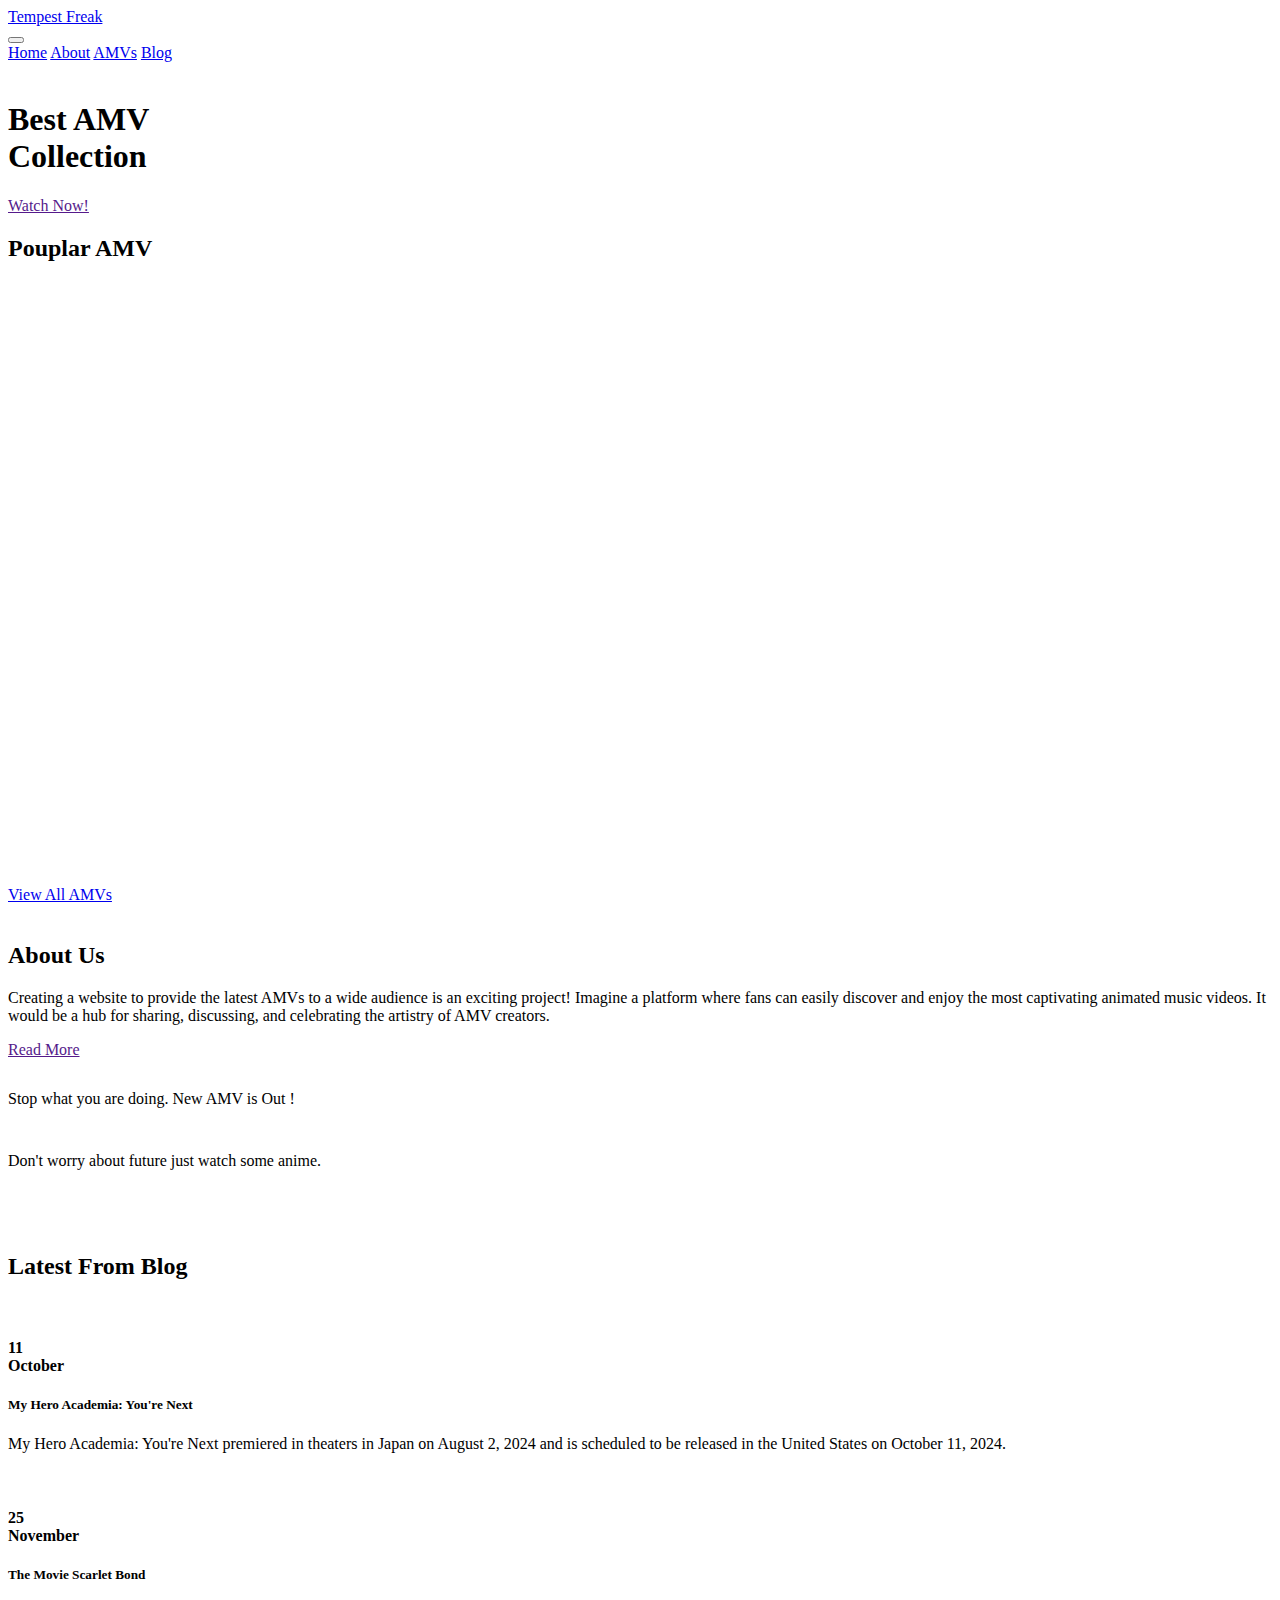
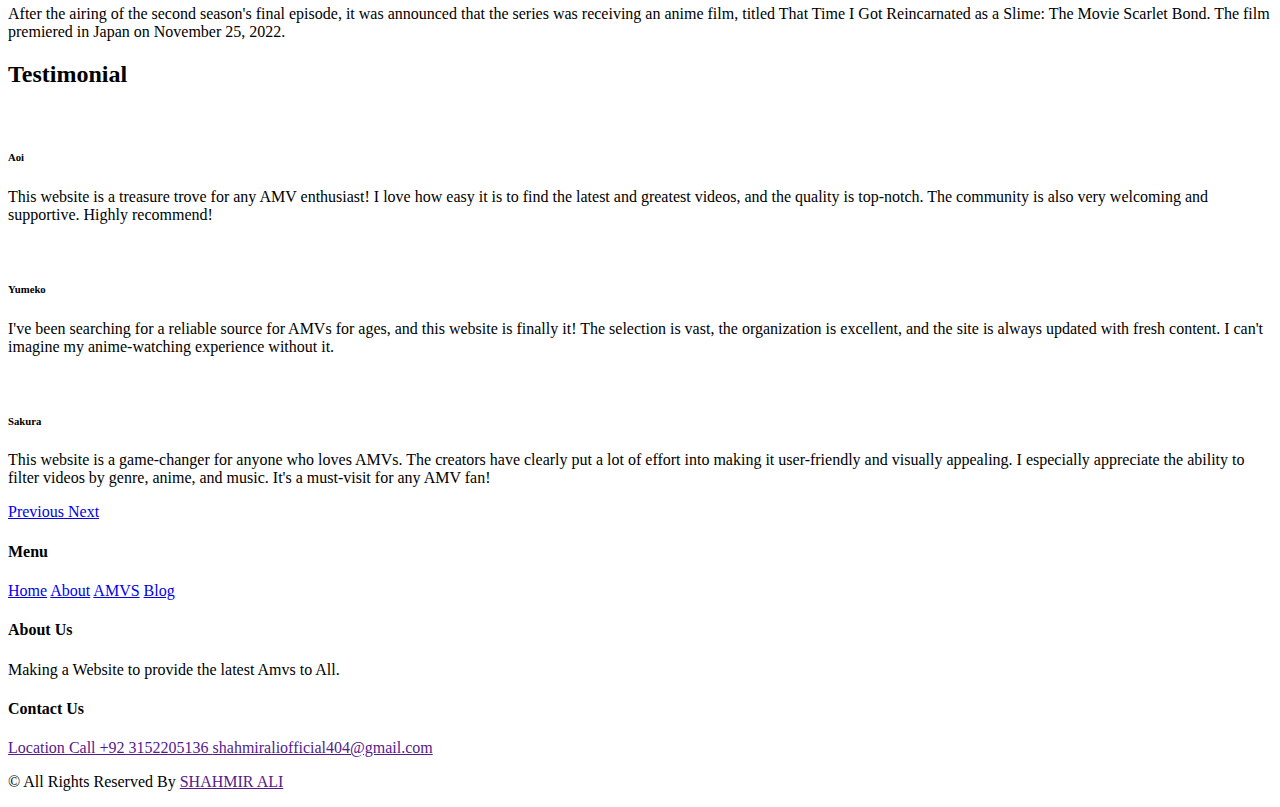
==== index.html @ 5bf59260 "Add files via upload" ====
<!DOCTYPE html>
<html>

<head>
  <!-- Basic -->
  <meta charset="utf-8" />
  <meta http-equiv="X-UA-Compatible" content="IE=edge" />
  <!-- Mobile Metas -->
  <meta name="viewport" content="width=device-width, initial-scale=1, shrink-to-fit=no" />
  <!-- Site Metas -->
  <link rel="icon" href="images/favicon.png" type="image/gif" />
  <meta name="keywords" content="" />
  <meta name="description" content="" />
  <meta name="author" content="" />

  <title>Tempest Freak</title>

  <!-- bootstrap core css -->
  <link rel="stylesheet" type="text/css" href="css/bootstrap.css" />
  <!-- font awesome style -->
  <link href="css/font-awesome.min.css" rel="stylesheet" />
  <!-- Custom styles for this template -->
  <link href="css/style.css" rel="stylesheet" />
  <!-- responsive style -->
  <link href="css/responsive.css" rel="stylesheet" />

</head>

<body>

  <!-- header section strats -->
  <header class="header_section">
    <div class="container-fluid">
      <nav class="navbar navbar-expand-lg custom_nav-container">
        <a class="navbar-brand" href="index.html">
          <span>
            Tempest Freak
          </span>
        </a>
        <div class="" id="">

          <div class="custom_menu-btn">
            <button onclick="openNav()">
              <span class="s-1"> </span>
              <span class="s-2"> </span>
              <span class="s-3"> </span>
            </button>
            <div id="myNav" class="overlay">
              <div class="overlay-content">
                <a href="index.html">Home</a>
                <a href="about.html">About</a>
                <a href="amv.html">AMVs</a>
                <a href="blog.html">Blog</a>
              </div>
            </div>
          </div>

        </div>
      </nav>
    </div>
  </header>
  <!-- end header section -->

  <!-- slider section -->
  <section class="slider_section position-relative">
    <div class="slider_bg_box">
      <img src="images/slider-bg.jpg" alt="">
    </div>
    <div class="slider_bg"></div>
    <div class="container">
      <div class="col-md-9 col-lg-8">
        <div class="detail-box">
          <h1>
            Best AMV
            <br> Collection
          </h1>
          
          <div>
            <a href="" class="slider-link">
              Watch Now!
            </a>
          </div>
        </div>
      </div>
    </div>
  </section>
  <!-- end slider section -->

  <!-- shop section -->

  <section class="shop_section layout_padding">
    <div class="container">
      <div class="heading_container heading_center">
        <h2>
          Pouplar AMV
        </h2>
      </div>
      <div class="row">
        
                <iframe width="1200" height="600" src="https://www.youtube.com/embed/75Gtwqxk8sI?si=AMEa1TkJZnB0Mkhc" title="YouTube video player" frameborder="0" allow="accelerometer; autoplay; clipboard-write; encrypted-media; gyroscope; picture-in-picture; web-share" referrerpolicy="strict-origin-when-cross-origin" allowfullscreen></iframe>
      </div>
           
      <div class="btn-box">
        <a href="blog.html">
          View All AMVs
        </a>
      </div>
    </div>
  </section>

  <!-- end shop section -->

  <!-- about section -->

  <section class="about_section  ">
    <div class="container">
      <div class="row">
        <div class="col-md-6">
          <div class="img-box">
            <img src="images/about-img.jpeg" alt="">
          </div>
        </div>
        <div class="col-md-6">
          <div class="detail-box">
            <div class="heading_container">
              <h2>
                About Us
              </h2>
            </div>
            <p>
              Creating a website to provide the latest AMVs to a wide audience is an exciting project! Imagine a platform where fans can easily discover and enjoy the most captivating animated music videos. It would be a hub for sharing, discussing, and celebrating the artistry of AMV creators.
            </p>
            <a href="">
              Read More
            </a>
          </div>
        </div>
      </div>
    </div>
  </section>

  <!-- end about section -->

  <!-- offer section -->

  <section class="offer_section layout_padding">
    <div class="container-fluid">
      <div class="row">
        <div class="col-md-7 px-0">
          <div class="box offer-box1">
            <img src="images/o1-1.gif" alt="">
            <div class="detail-box">
              <h2 style=" font: 1em Impact ;">
                Stop what you are doing. New AMV is Out !
              </h2>
             </div>
          </div>
        </div>
        <div class="col-md-5 px-0">
          <div class="box offer-box2">
            <img src="images/o2-2.gif" alt="">
            <div class="detail-box">
              <h2 style="color: #000; font:1em Impact ;">
                Don't worry about future just watch some anime.
              </h2>
             
            </div>
          </div>
          <div class="box offer-box3">
            <img src="images/o3-3.gif" alt="">
            <div class="detail-box">
              <h2 style="color: #ffffff; font: 1em Impact ;">
                You deserved it.
              </h2>
            </div>
          </div>
        </div>
      </div>
    </div>
  </section>

  <!-- end offer section -->

  <!-- blog section -->

  <section class="blog_section ">
    <div class="container">
      <div class="heading_container">
        <h2>
          Latest From Blog
        </h2>
      </div>
      <div class="row">
        <div class="col-md-6">
          <div class="box">
            <div class="img-box">
              <img src="images/b1-1.jpg" alt="">
              <h4 class="blog_date">
                11 <br>
                October
              </h4>
            </div>
            <div class="detail-box">
              <h5>
                My Hero Academia: You're Next
              </h5>
              <p>
                My Hero Academia: You're Next premiered in theaters in Japan on August 2, 2024 and is scheduled to be released in the United States on October 11, 2024.
              </p>
              
            </div>
          </div>
        </div>
        <div class="col-md-6">
          <div class="box">
            <div class="img-box">
              <img src="images/b2-2.jpg" alt="">
              <h4 class="blog_date">
                25 <br>
                November
              </h4>
            </div>
            <div class="detail-box">
              <h5>
                The Movie Scarlet Bond
              </h5>
              <p>
                After the airing of the second season's final episode, it was announced that the series was receiving an anime film, titled That Time I Got Reincarnated as a Slime: The Movie Scarlet Bond. The film premiered in Japan on November 25, 2022.
              </p>
            </div>
          </div>
        </div>
      </div>
    </div>
  </section>

  <!-- end blog section -->

  <!-- client section -->

  <section class="client_section layout_padding">
    <div class="container">
      <div class="heading_container">
        <h2>
          Testimonial
        </h2>
      </div>
      <div id="carouselExample2Controls" class="carousel slide" data-ride="carousel">
        <div class="carousel-inner">
          <div class="carousel-item active">
            <div class="row">
              <div class="col-md-11 col-lg-10 mx-auto">
                <div class="box">
                  <div class="img-box">
                    <img src="images/c-1.jpg" alt="" />
                  </div>
                  <div class="detail-box">
                    <div class="name">
                      <h6>
                        Aoi
                      </h6>
                    </div>
                    <p>
                      This website is a treasure trove for any AMV enthusiast! I love how easy it is to find the latest and greatest videos, and the quality is top-notch. The community is also very welcoming and supportive. Highly recommend!
                    </p>
                    <i class="fa fa-quote-left" aria-hidden="true"></i>
                  </div>
                </div>
              </div>
            </div>
          </div>
          <div class="carousel-item">
            <div class="row">
              <div class="col-md-11 col-lg-10 mx-auto">
                <div class="box">
                  <div class="img-box">
                    <img src="images/c-2.jpg" alt="" />
                  </div>
                  <div class="detail-box">
                    <div class="name">
                      <h6>
                        Yumeko
                      </h6>
                    </div>
                    <p>
                      I've been searching for a reliable source for AMVs for ages, and this website is finally it! The selection is vast, the organization is excellent, and the site is always updated with fresh content. I can't imagine my anime-watching experience without it.
                    </p>
                    <i class="fa fa-quote-left" aria-hidden="true"></i>
                  </div>
                </div>
              </div>
            </div>
          </div>
          <div class="carousel-item">
            <div class="row">
              <div class="col-md-11 col-lg-10 mx-auto">
                <div class="box">
                  <div class="img-box">
                    <img src="images/c-3.jpg" alt="" />
                  </div>
                  <div class="detail-box">
                    <div class="name">
                      <h6>
                        Sakura
                      </h6>
                    </div>
                    <p>
                      This website is a game-changer for anyone who loves AMVs. The creators have clearly put a lot of effort into making it user-friendly and visually appealing. I especially appreciate the ability to filter videos by genre, anime, and music. It's a must-visit for any AMV fan!
                    </p>
                    <i class="fa fa-quote-left" aria-hidden="true"></i>
                  </div>
                </div>
              </div>
            </div>
          </div>
        </div>
        <div class="carousel_btn-container">
          <a class="carousel-control-prev" href="#carouselExample2Controls" role="button" data-slide="prev">
            <i class="fa fa-long-arrow-left" aria-hidden="true"></i>
            <span class="sr-only">Previous</span>
          </a>
          <a class="carousel-control-next" href="#carouselExample2Controls" role="button" data-slide="next">
            <i class="fa fa-long-arrow-right" aria-hidden="true"></i>
            <span class="sr-only">Next</span>
          </a>
        </div>
      </div>
    </div>
  </section>

  <!-- end client section -->

  <!-- info section -->
  <section class="info_section layout_padding2">
    <div class="container">
      
      <div class="row info_main_row">
        <div class="col-md-6 col-lg-3">
          <div class="info_links">
            <h4>
              Menu
            </h4>
            <div class="info_links_menu">
              <a href="index.html">Home</a>
              <a href="about.html">About</a>
              <a href="amv.html">AMVS</a>
              <a href="blog.html">Blog</a>
            </div>
          </div>
        </div>
        
        <div class="col-md-6 col-lg-3">
          <div class="info_detail">
            <h4>
              About Us
            </h4>
            <p class="mb-0">
              Making a Website to provide the latest Amvs to All.
            </p>
          </div>
        </div>
        <div class="col-md-6 col-lg-3">
          <h4>
            Contact Us
          </h4>
          <div class="info_contact">
            <a href="">
              <i class="fa fa-map-marker" aria-hidden="true"></i>
              <span>
                Location
              </span>
            </a>
            <a href="">
              <i class="fa fa-phone" aria-hidden="true"></i>
              <span>
                Call +92 3152205136
              </span>
            </a>
            <a href="">
              <i class="fa fa-envelope"></i>
              <span>
                shahmiraliofficial404@gmail.com
              </span>
            </a>
          </div>
        </div>
      </div>
    </div>
  </section>

  <!-- end info_section -->


  <!-- footer section -->
  <footer class="footer_section">
    <div class="container">
      <p>
        &copy; <span id="displayYear"></span> All Rights Reserved By
        <a href="">SHAHMIR ALI</a>
      </p>
    </div>
  </footer>
  <!-- footer section -->


  <!-- jQery -->
  <script src="js/jquery-3.4.1.min.js"></script>
  <!-- bootstrap js -->
  <script src="js/bootstrap.js"></script>
  <!-- custom js -->
  <script src="js/custom.js"></script>

</body>

</html>
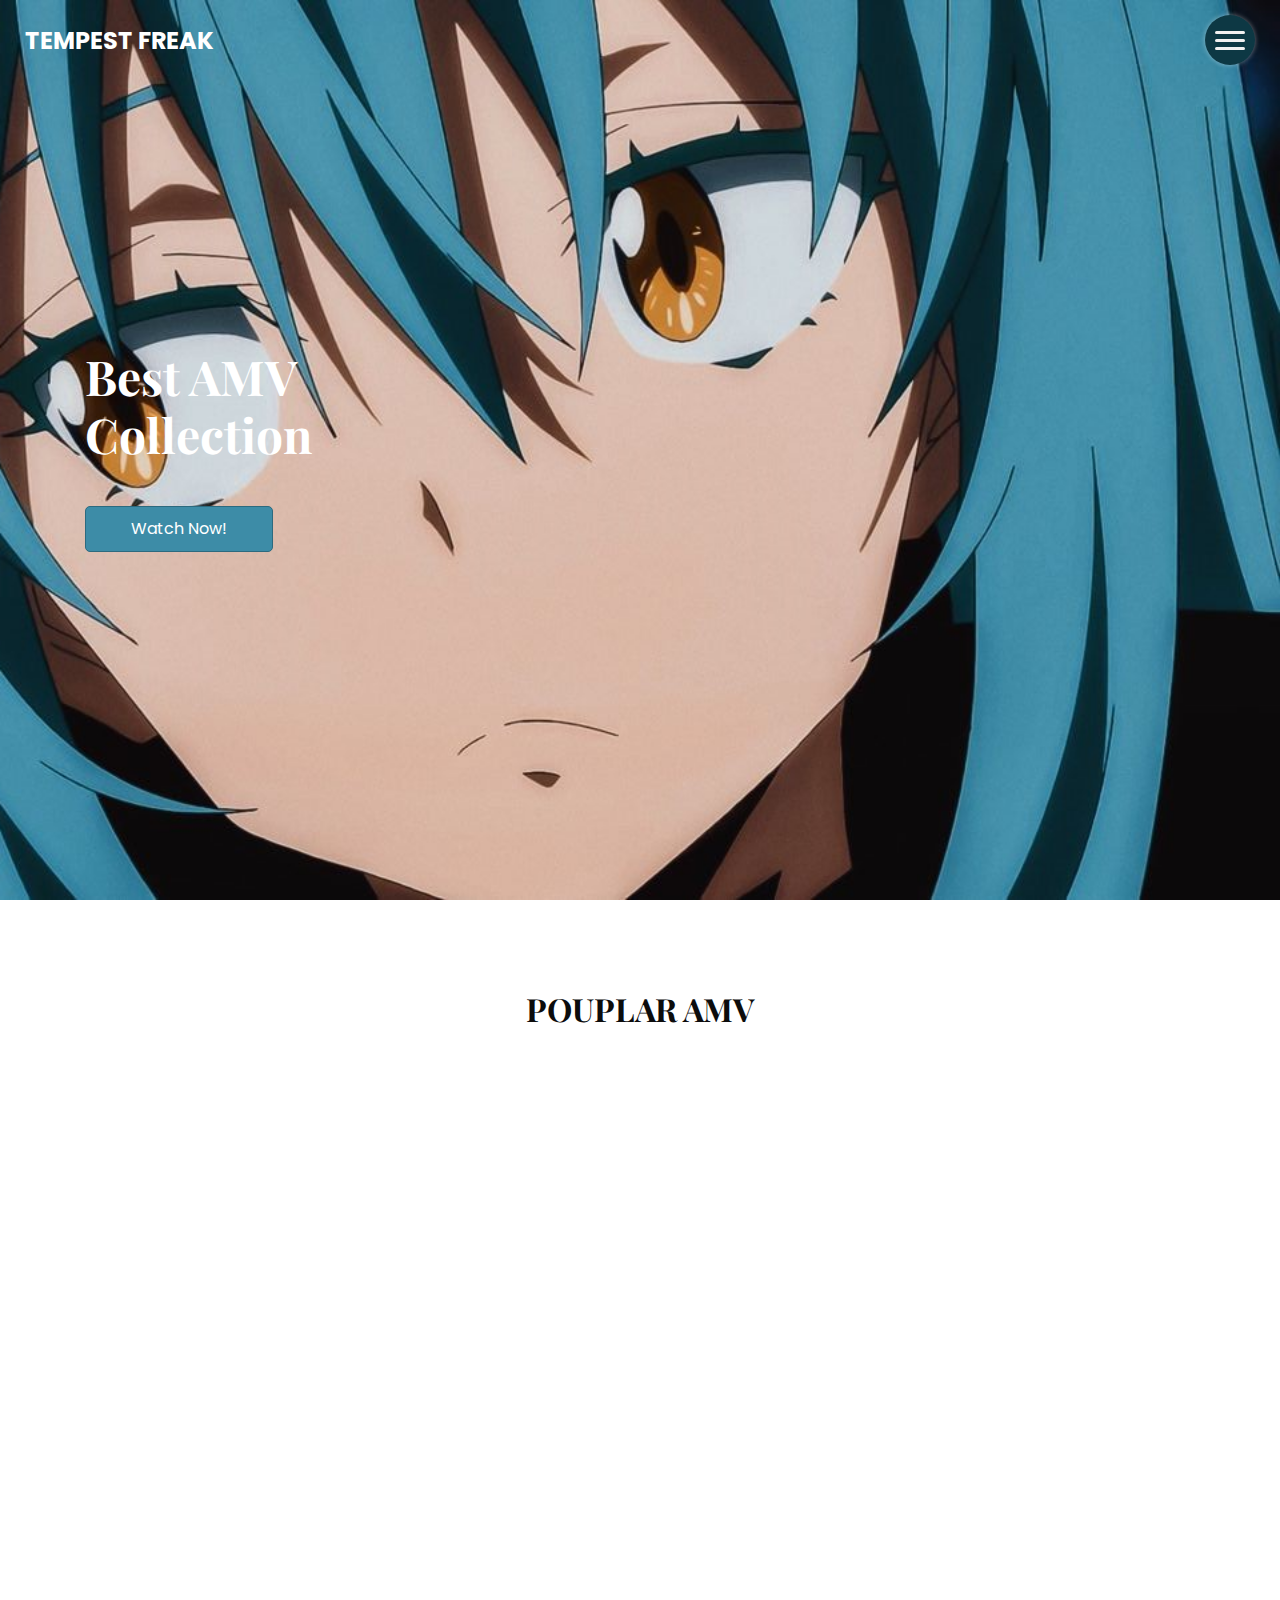
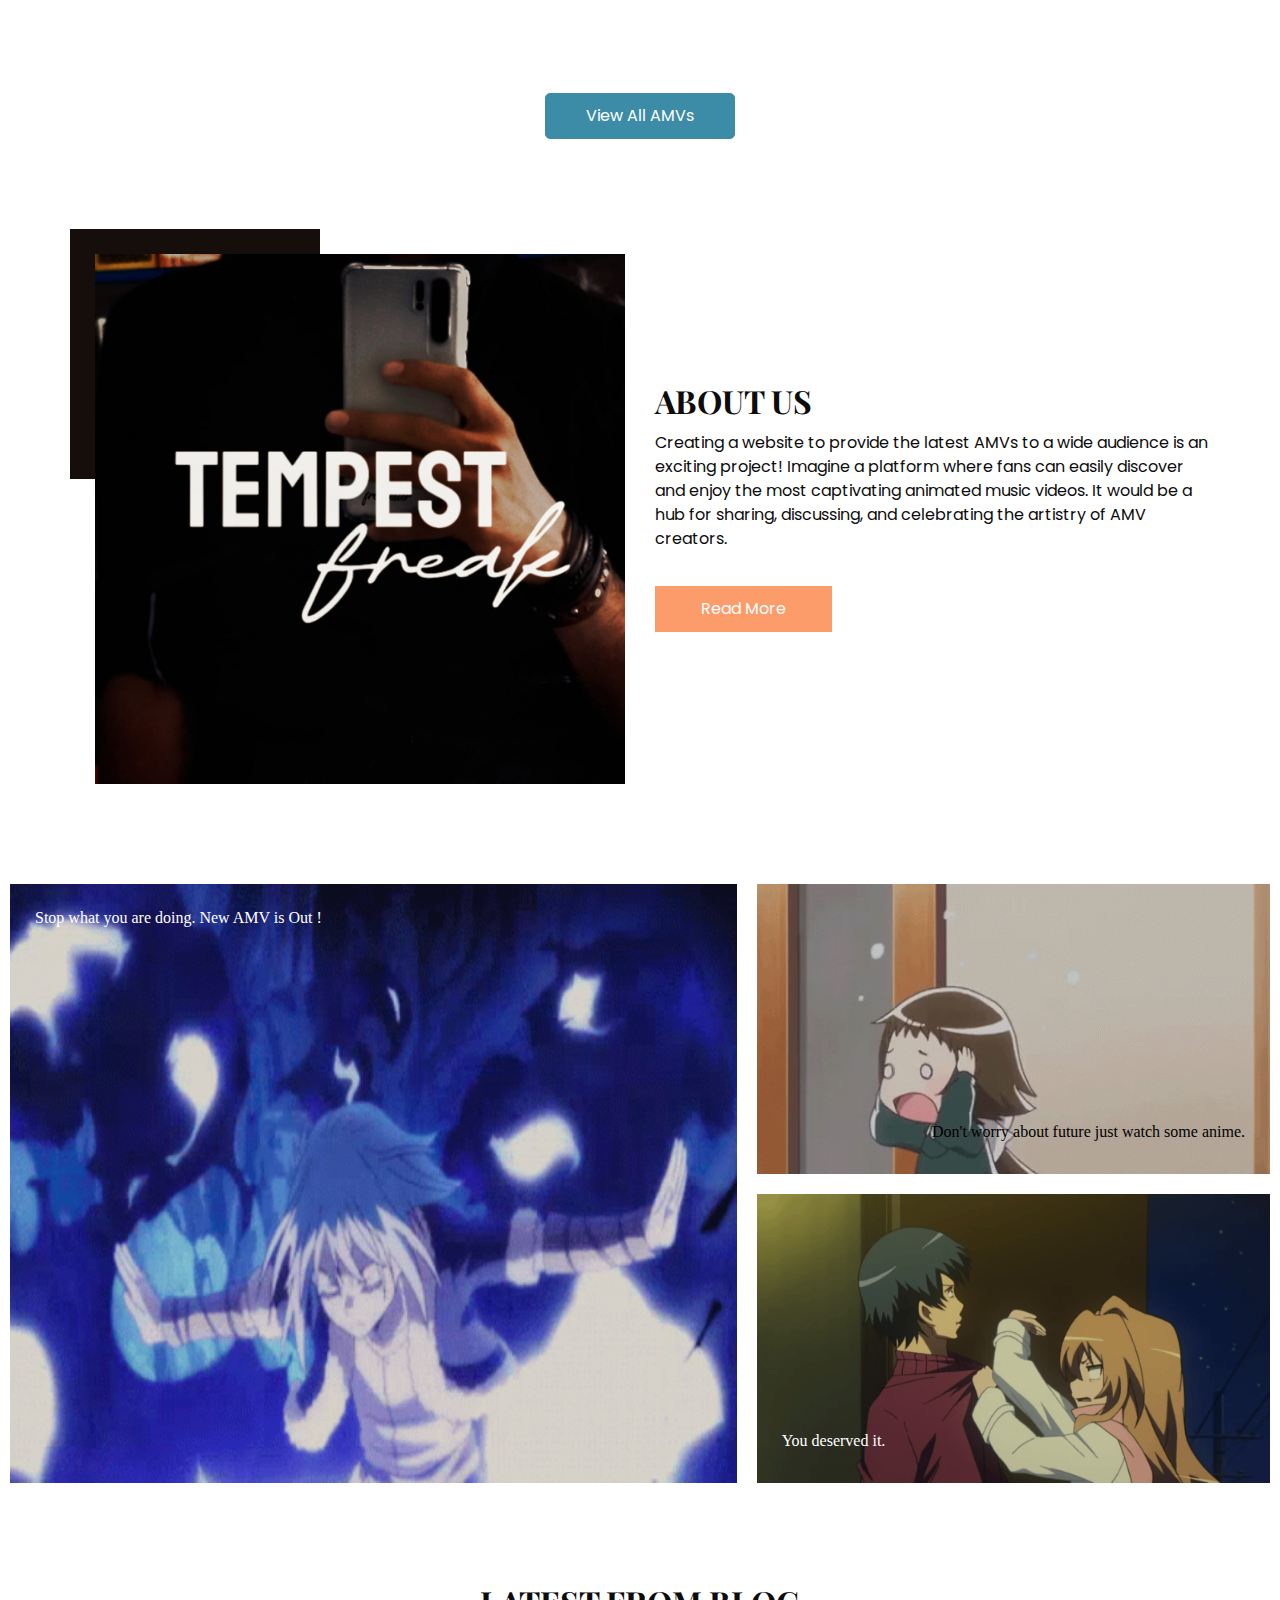
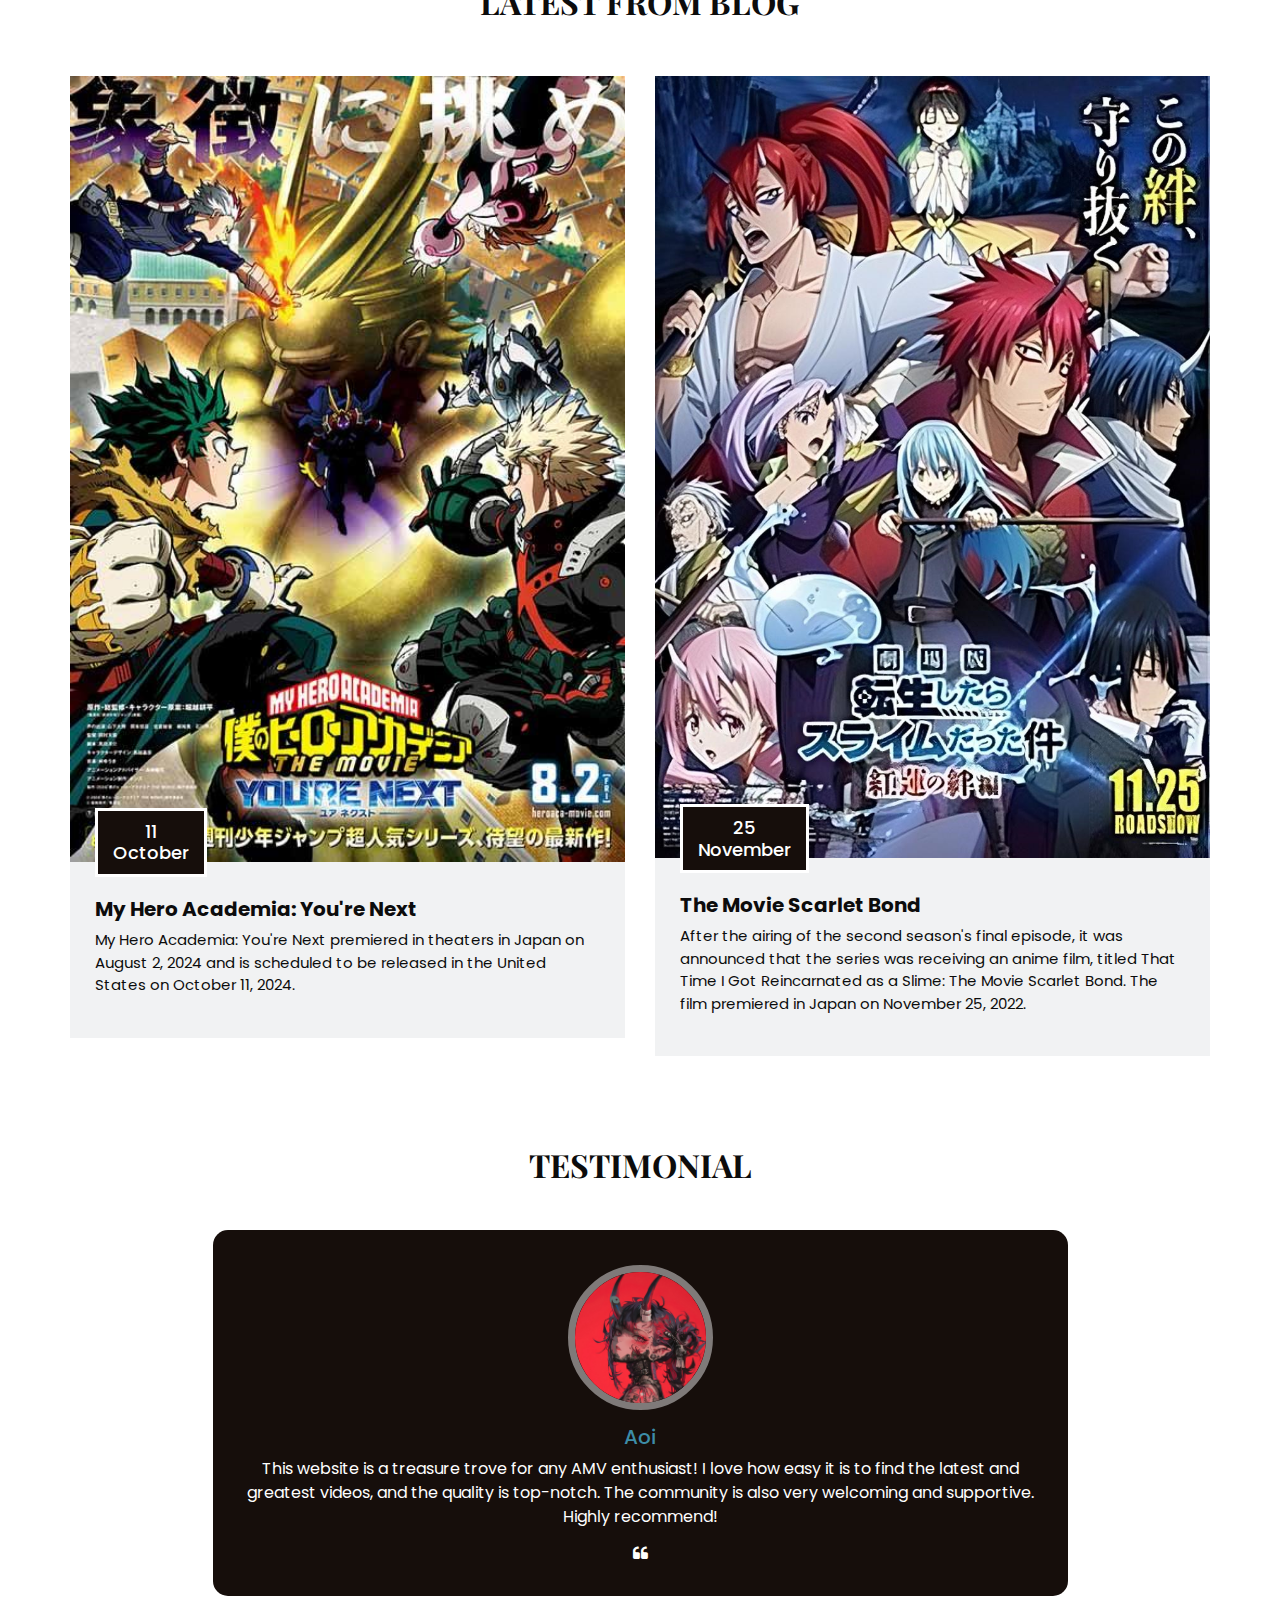
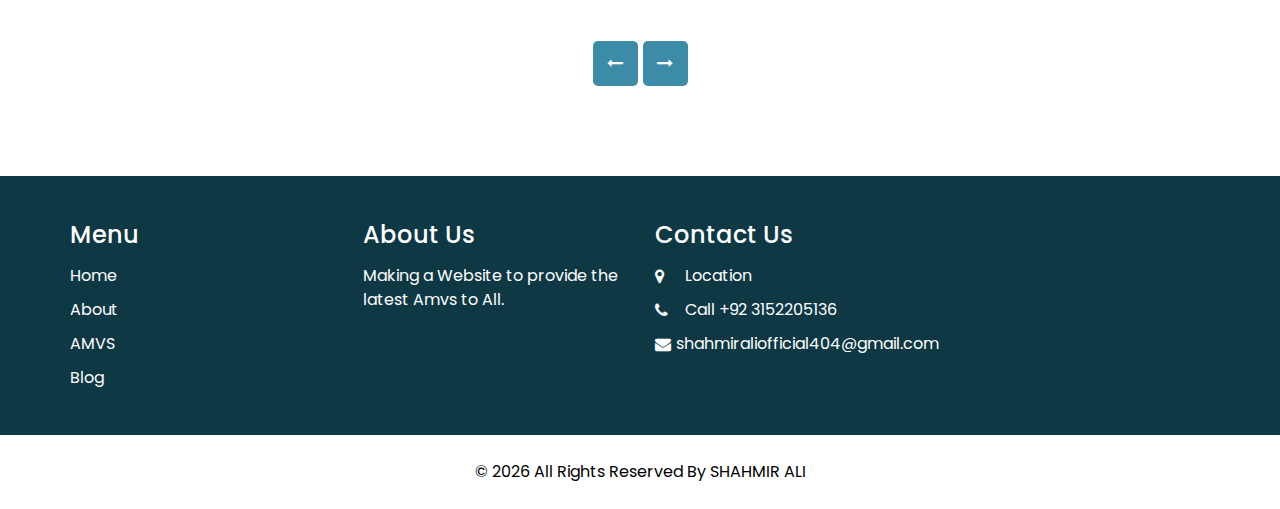
==== commit 1f05efb2: "Update index.html" ====
--- a/index.html
+++ b/index.html
@@ -14,7 +14,8 @@
   <meta name="author" content="" />
 
   <title>Tempest Freak</title>
-
+    <script async src="https://pagead2.googlesyndication.com/pagead/js/adsbygoogle.js?client=ca-pub-5728606634206585"
+     crossorigin="anonymous"></script>
   <!-- bootstrap core css -->
   <link rel="stylesheet" type="text/css" href="css/bootstrap.css" />
   <!-- font awesome style -->
@@ -412,4 +413,4 @@
 
 </body>
 
-</html>+</html>
--- a/css/style.css
+++ b/css/style.css
@@ -0,0 +1,969 @@
+@import url("https://fonts.googleapis.com/css2?family=Playfair+Display:wght@400;500;600;700&family=Poppins:wght@400;500;600;700&display=swap");
+/* fonts import */
+@import url("../fonts/octin_sports_rg.ttf");
+body {
+  font-family: "Poppins", sans-serif;
+  color: #0c0c0c;
+  background-color: #ffffff;
+  overflow-x: hidden;
+}
+
+.layout_padding {
+  padding: 90px 0;
+}
+
+.layout_padding2 {
+  padding: 45px 0;
+}
+
+.layout_padding2-top {
+  padding-top: 45px;
+}
+
+.layout_padding2-bottom {
+  padding-bottom: 45px;
+}
+
+.layout_padding-top {
+  padding-top: 90px;
+}
+
+.layout_padding-bottom {
+  padding-bottom: 90px;
+}
+
+.long_section {
+  margin-left: 45px;
+  margin-right: 45px;
+  padding-left: 15px;
+  padding-right: 15px;
+}
+
+.heading_container {
+  display: -webkit-box;
+  display: -ms-flexbox;
+  display: flex;
+  -webkit-box-orient: vertical;
+  -webkit-box-direction: normal;
+      -ms-flex-direction: column;
+          flex-direction: column;
+  -webkit-box-align: start;
+      -ms-flex-align: start;
+          align-items: flex-start;
+  font-family: 'Playfair Display', serif;
+}
+
+.heading_container h2 {
+  position: relative;
+  font-weight: bold;
+  text-transform: uppercase;
+  margin: 0;
+}
+
+.heading_container.heading_center {
+  -webkit-box-align: center;
+      -ms-flex-align: center;
+          align-items: center;
+  text-align: center;
+}
+
+h1 {
+  font-family: 'Playfair Display', serif; 
+  
+}
+h2 {
+  font-family: 'Playfair Display', serif;
+}
+
+/*header section*/
+.header_section {
+  position: absolute;
+  top: 0;
+  width: 100%;
+  z-index: 9;
+}
+
+.header_section .container-fluid {
+  padding-right: 25px;
+  padding-left: 25px;
+}
+
+.header_section .nav_container {
+  margin: 0 auto;
+}
+
+.header_section.innerpage_header {
+  position: relative;
+  background: -webkit-gradient (linear, left top, right top, from (#0D3844ff), to (#0C161Aff));
+  background: linear-gradient(to right,  #0D3844ff, #0C161Aff);
+  padding: 10px 0;
+}
+
+.custom_nav-container {
+  padding-left: 0;
+  padding-right: 0;
+}
+
+.custom_menu-btn {
+  position: fixed;
+  right: 25px;
+  top: 15px;
+  width: 50px;
+  height: 50px;
+}
+
+.custom_menu-btn::before {
+  content: "";
+  position: absolute;
+  top: 0;
+  right: 0;
+  width: 100%;
+  height: 100%;
+  background-color: #0D3844ff;
+  -webkit-box-shadow: 0 0 5px 0 rgba(253, 253, 253, 0.253);
+          box-shadow: 0 0 5px 0 rgba(255, 255, 255, 0.411);
+  z-index: 7;
+  border-radius: 100%;
+  -webkit-transition: all .3s;
+  transition: all .3s;
+}
+
+.custom_menu-btn.menu_btn-style::before {
+  width: 100vh;
+  height: 100vh;
+  background-color:  #0D3844ff;
+  -webkit-transform: scale(5);
+          transform: scale(5);
+  border-radius: 0;
+}
+
+.custom_menu-btn button {
+  width: 50px;
+  height: 50px;
+  outline: none;
+  border: none;
+  border-radius: 100%;
+  display: -webkit-box;
+  display: -ms-flexbox;
+  display: flex;
+  -webkit-box-orient: vertical;
+  -webkit-box-direction: normal;
+      -ms-flex-direction: column;
+          flex-direction: column;
+  -webkit-box-align: center;
+      -ms-flex-align: center;
+          align-items: center;
+  -webkit-box-pack: center;
+      -ms-flex-pack: center;
+          justify-content: center;
+  background-color: transparent;
+  position: relative;
+  z-index: 999;
+  margin: 0;
+}
+
+.custom_menu-btn button span {
+  display: block;
+  width: 30px;
+  height: 3px;
+  background-color: #f1f1f1;
+  margin: 2.5px 0;
+  -webkit-transition: all 0.3s;
+  transition: all 0.3s;
+  border-radius: 15px;
+}
+
+.custom_menu-btn .s-2 {
+  -webkit-transition: all 0.1s;
+  transition: all 0.1s;
+}
+
+.menu_btn-style button span {
+  background-color: #ffffff;
+}
+
+.menu_btn-style button .s-1 {
+  -webkit-transform: rotate(45deg) translate(6px, 6px);
+          transform: rotate(45deg) translate(6px, 6px);
+}
+
+.menu_btn-style button .s-2 {
+  -webkit-transform: translateX(100px);
+          transform: translateX(100px);
+}
+
+.menu_btn-style button .s-3 {
+  -webkit-transform: rotate(-45deg) translate(5px, -5px);
+          transform: rotate(-45deg) translate(5px, -5px);
+}
+
+.overlay {
+  height: 100%;
+  width: 0;
+  position: fixed;
+  top: 0;
+  left: 0;
+  overflow-x: hidden;
+  -webkit-transition: 0.5s;
+  transition: 0.5s;
+  z-index: 9;
+}
+
+.overlay .closebtn {
+  position: absolute;
+  top: 0;
+  right: 30px;
+  font-size: 60px;
+}
+
+.overlay a {
+  padding: 0px;
+  text-decoration: none;
+  font-size: 22px;
+  color: rgb(41, 146, 175);
+  display: block;
+  -webkit-transition: 0.3s;
+  transition: 0.3s;
+  margin-bottom: 15px;
+  text-transform: uppercase;
+  font-weight: 600;
+  opacity: 0;
+}
+
+.overlay a:hover {
+  color: #2C6A7Fff;
+}
+
+.overlay-content {
+  position: relative;
+  top: 30%;
+  width: 100%;
+  text-align: center;
+  margin-top: 30px;
+  z-index: 99;
+}
+
+.menu_width {
+  width: 100%;
+}
+
+.menu_width.overlay a {
+  opacity: 1;
+}
+
+a,
+a:hover,
+a:focus {
+  text-decoration: none;
+}
+
+a:hover,
+a:focus {
+  color: initial;
+}
+
+.btn,
+.btn:focus {
+  outline: none !important;
+  -webkit-box-shadow: none;
+          box-shadow: none;
+}
+
+.navbar-brand {
+  margin-top: 10px;
+}
+
+.navbar-brand span {
+  font-size: 24px;
+  font-weight: 700;
+  color: #ffffff;
+  text-transform: uppercase;
+}
+
+/*end header section*/
+/* slider section */
+.slider_section {
+  min-height: 100vh;
+  -webkit-box-flex: 1;
+      -ms-flex: 1;
+          flex: 1;
+  display: -webkit-box;
+  display: -ms-flexbox;
+  display: flex;
+  -webkit-box-align: center;
+      -ms-flex-align: center;
+          align-items: center;
+  position: relative;
+}
+
+.slider_section .row {
+  -webkit-box-align: center;
+      -ms-flex-align: center;
+          align-items: center;
+}
+
+.slider_section .detail-box {
+  position: relative;
+  z-index: 4;
+  color: #ffffff;
+  padding: 75px 0;
+}
+
+.slider_section .detail-box h1 {
+  font-weight: bold;
+  font-size: 3rem;
+}
+
+.slider_section .detail-box p {
+  width: 75%;
+  margin-top: 15px;
+}
+
+.slider_section .detail-box .slider-link {
+  display: inline-block;
+  padding: 10px 45px;
+  background-color: #3D8CA7ff;
+  color: rgb(255, 255, 255);
+  border-radius: 5px;
+  border: 1px solid #2C6A7Fff;
+  -webkit-transition: all .2s;
+  transition: all .2s;
+  margin-top: 35px;
+}
+
+.slider_section .detail-box .slider-link:hover {
+  background-color: #2C6A7Fff;
+  color: #ffffff;
+}
+
+.slider_section .slider_bg_box {
+  position: absolute;
+  top: 0;
+  left: 0;
+  width: 100%;
+  height: 100%;
+  z-index: 2;
+  overflow: hidden;
+}
+
+.slider_section .slider_bg_box img {
+  width: 100%;
+  height: 100%;
+  -o-object-fit: cover;
+     object-fit: cover;
+  -o-object-position: top right;
+     object-position: top right;
+}
+
+.shop_section .heading_container {
+  margin-bottom: 20px;
+}
+
+.shop_section .box {
+  background-color: #eeeeee;
+  position: relative;
+  padding: 10px;
+  margin-top: 25px;
+}
+
+.shop_section .box a {
+  color: #000000;
+}
+
+.shop_section .box .img-box {
+  display: -webkit-box;
+  display: -ms-flexbox;
+  display: flex;
+  -webkit-box-pack: center;
+      -ms-flex-pack: center;
+          justify-content: center;
+  -webkit-box-align: center;
+      -ms-flex-align: center;
+          align-items: center;
+  padding: 15px 30px;
+  height: 245px;
+}
+
+.shop_section .box .img-box img {
+  max-width: 100%;
+  max-height: 145px;
+}
+
+.shop_section .box .detail-box {
+  display: -webkit-box;
+  display: -ms-flexbox;
+  display: flex;
+  -webkit-box-pack: justify;
+      -ms-flex-pack: justify;
+          justify-content: space-between;
+}
+
+.shop_section .box .detail-box h6 span {
+  color:  #0D3844ff;
+}
+
+.shop_section .box .new {
+  width: 50px;
+  height: 50px;
+  position: absolute;
+  top: 10px;
+  left: 10px;
+  background-color: #ffffff;
+  display: -webkit-box;
+  display: -ms-flexbox;
+  display: flex;
+  -webkit-box-pack: center;
+      -ms-flex-pack: center;
+          justify-content: center;
+  -webkit-box-align: center;
+      -ms-flex-align: center;
+          align-items: center;
+  border-radius: 100%;
+  font-size: 15px;
+}
+
+.shop_section .btn-box {
+  display: -webkit-box;
+  display: -ms-flexbox;
+  display: flex;
+  -webkit-box-pack: center;
+      -ms-flex-pack: center;
+          justify-content: center;
+  margin-top: 45px;
+}
+
+.shop_section .btn-box a {
+  display: inline-block;
+  padding: 10px 40px;
+  background-color: #3D8CA7ff;
+  color: #ffffff;
+  border-radius: 5px;
+  border: 1px solid #3D8CA7ff;
+  -webkit-transition: all .2s;
+  transition: all .2s;
+}
+
+.shop_section .btn-box a:hover {
+  background-color: #0D3844ff;
+  color:  rgb(255, 255, 255);
+}
+
+.about_section .row {
+  -webkit-box-align: center;
+      -ms-flex-align: center;
+          align-items: center;
+}
+
+.about_section .img-box {
+  position: relative;
+  padding: 25px 0 0 25px;
+}
+
+.about_section .img-box img {
+  width: 100%;
+  position: relative;
+}
+
+.about_section .img-box::before {
+  content: "";
+  position: absolute;
+  top: 0;
+  left: 0;
+  width: 250px;
+  height: 250px;
+  background-color: #160e0b;
+}
+
+.about_section .detail-box p {
+  margin-top: 10px;
+  margin-bottom: 35px;
+}
+
+.about_section .detail-box a {
+  display: inline-block;
+  padding: 10px 45px;
+  background-color: #fd9c6b;
+  color: #ffffff;
+  border-radius: 0;
+  border: 1px solid #fd9c6b;
+  -webkit-transition: all .2s;
+  transition: all .2s;
+}
+
+.about_section .detail-box a:hover {
+  background-color: transparent;
+  color: #fd9c6b;
+}
+
+.offer_section .row > div {
+  display: -webkit-box;
+  display: -ms-flexbox;
+  display: flex;
+  -webkit-box-orient: vertical;
+  -webkit-box-direction: normal;
+      -ms-flex-direction: column;
+          flex-direction: column;
+  -webkit-box-pack: stretch;
+      -ms-flex-pack: stretch;
+          justify-content: stretch;
+}
+
+.offer_section .box {
+  margin: 10px;
+  height: 100%;
+  position: relative;
+  min-height: 175px;
+}
+
+.offer_section .box img {
+  width: 100%;
+  min-height: 100%;
+}
+
+.offer_section .box .detail-box {
+  position: absolute;
+  top: 0;
+  left: 0;
+  width: 100%;
+  height: 100%;
+  display: -webkit-box;
+  display: -ms-flexbox;
+  display: flex;
+  -webkit-box-orient: vertical;
+  -webkit-box-direction: normal;
+      -ms-flex-direction: column;
+          flex-direction: column;
+  -webkit-box-align: start;
+      -ms-flex-align: start;
+          align-items: flex-start;
+  -webkit-box-pack: center;
+      -ms-flex-pack: center;
+          justify-content: center;
+  color: #ffffff;
+  padding: 25px;
+  background-color: rgba(0, 0, 0, 0.15);
+}
+
+.offer_section .box .detail-box h2 {
+  font-weight: bold;
+}
+
+.offer_section .box .detail-box a {
+  display: inline-block;
+  padding: 8px 40px;
+  background-color: transparent;
+  color: #fd9c6b;
+  border-radius: 0;
+  border: 1px solid #fd9c6b;
+  -webkit-transition: all .2s;
+  transition: all .2s;
+  margin-top: 10px;
+}
+
+.offer_section .box .detail-box a:hover {
+  background-color: #fd9c6b;
+  color: #ffffff;
+}
+
+.offer_section .box.offer-box1 {
+  min-height: 225px;
+}
+
+.offer_section .box.offer-box1 .detail-box {
+  -webkit-box-pack: start;
+      -ms-flex-pack: start;
+          justify-content: flex-start;
+}
+
+.offer_section .box.offer-box1 .detail-box h2 {
+  font-size: 3rem;
+}
+
+.offer_section .box.offer-box2 .detail-box h2, .offer_section .box.offer-box3 .detail-box h2 {
+  font-size: 2rem;
+}
+
+.offer_section .box.offer-box2 .detail-box {
+  -webkit-box-align: end;
+      -ms-flex-align: end;
+          align-items: flex-end;
+  -webkit-box-pack: end;
+      -ms-flex-pack: end;
+          justify-content: flex-end;
+}
+
+.offer_section .box.offer-box3 .detail-box {
+  -webkit-box-align: start;
+      -ms-flex-align: start;
+          align-items: flex-start;
+  -webkit-box-pack: end;
+      -ms-flex-pack: end;
+          justify-content: flex-end;
+}
+
+.blog_section .heading_container {
+  -webkit-box-align: center;
+      -ms-flex-align: center;
+          align-items: center;
+}
+
+.blog_section .heading_container h2::before {
+  left: 50%;
+  -webkit-transform: translateX(-50%);
+          transform: translateX(-50%);
+}
+
+.blog_section .box {
+  margin-top: 55px;
+  background-color: #f1f2f3;
+}
+
+.blog_section .box .img-box {
+  position: relative;
+}
+
+.blog_section .box .img-box .blog_date {
+  position: absolute;
+  left: 25px;
+  bottom: -15px;
+  padding: 10px 15px;
+  font-size: 18px;
+  background-color: #160e0b;
+  margin: 0;
+  text-align: center;
+  border: 3px solid #ffffff;
+  color: #ffffff;
+}
+
+.blog_section .box .img-box img {
+  width: 100%;
+}
+
+.blog_section .box .detail-box {
+  margin-top: 10px;
+  padding: 25px;
+}
+
+.blog_section .box .detail-box h5 {
+  font-weight: bold;
+}
+
+.blog_section .box .detail-box p {
+  font-size: 15px;
+}
+
+.blog_section .box .detail-box a {
+  display: inline-block;
+  padding: 10px 30px;
+  background-color: transparent;
+  color: #160e0b;
+  border-radius: 0;
+  border: 1px solid #160e0b;
+  -webkit-transition: all .2s;
+  transition: all .2s;
+}
+
+.blog_section .box .detail-box a:hover {
+  background-color: #160e0b;
+  color: #ffffff;
+}
+
+.client_section .heading_container {
+  -webkit-box-align: center;
+      -ms-flex-align: center;
+          align-items: center;
+}
+
+.client_section .box {
+  display: -webkit-box;
+  display: -ms-flexbox;
+  display: flex;
+  -webkit-box-orient: vertical;
+  -webkit-box-direction: normal;
+      -ms-flex-direction: column;
+          flex-direction: column;
+  -webkit-box-align: center;
+      -ms-flex-align: center;
+          align-items: center;
+  text-align: center;
+  margin: 45px;
+  padding: 35px 25px;
+  border-radius: 15px;
+  background-color: #160e0b;
+  color: #ffffff;
+}
+
+.client_section .box .img-box {
+  margin-bottom: 15px;
+  min-width: 145px;
+  max-width: 145px;
+  overflow: hidden;
+}
+
+.client_section .box .img-box img {
+  width: 100%;
+  border-radius: 100%;
+  border: 7px solid rgba(255, 255, 255, 0.45);
+}
+
+.client_section .box .detail-box {
+  display: -webkit-box;
+  display: -ms-flexbox;
+  display: flex;
+  -webkit-box-orient: vertical;
+  -webkit-box-direction: normal;
+      -ms-flex-direction: column;
+          flex-direction: column;
+}
+
+.client_section .box .detail-box .name img {
+  width: 25px;
+  margin-bottom: 5px;
+}
+
+.client_section .box .detail-box .name h6 {
+  color: #3D8CA7ff;
+  font-size: 20px;
+}
+
+.client_section .carousel_btn-container {
+  display: -webkit-box;
+  display: -ms-flexbox;
+  display: flex;
+  -webkit-box-pack: center;
+      -ms-flex-pack: center;
+          justify-content: center;
+}
+
+.client_section .carousel-control-prev,
+.client_section .carousel-control-next {
+  position: unset;
+  width: 45px;
+  height: 45px;
+  border: none;
+  opacity: 1;
+  background-repeat: no-repeat;
+  background-size: 12px;
+  background-position: center;
+  background-color: #3D8CA7ff;
+  background-position: center;
+  border-radius: 5px;
+  margin: 0 2.5px;
+}
+
+.client_section .carousel-control-prev:hover,
+.client_section .carousel-control-next:hover {
+  background-color: #0D3844ff;
+}
+
+.client_section .carousel-control-next {
+  left: initial;
+}
+
+.info_section {
+  background-color: #0D3844ff;
+  color: #ffffff;
+}
+
+.info_section .info_form_social_row {
+  -webkit-box-align: center;
+      -ms-flex-align: center;
+          align-items: center;
+  margin-bottom: 45px;
+}
+
+.info_section .info_form {
+  width: 100%;
+}
+
+.info_section .info_form form {
+  display: -webkit-box;
+  display: -ms-flexbox;
+  display: flex;
+  -webkit-box-align: end;
+      -ms-flex-align: end;
+          align-items: flex-end;
+}
+
+.info_section .info_form form input {
+  -webkit-box-flex: 1;
+      -ms-flex: 1;
+          flex: 1;
+  background-color: #ffffff;
+  height: 50px;
+  padding-left: 15px;
+  outline: none;
+  color: #ffffff;
+  border: none;
+  border-bottom: 1px solid #fd9c6b;
+}
+
+.info_section .info_form form input::-webkit-input-placeholder {
+  color: #9c9c9c;
+}
+
+.info_section .info_form form input:-ms-input-placeholder {
+  color: #9c9c9c;
+}
+
+.info_section .info_form form input::-ms-input-placeholder {
+  color: #9c9c9c;
+}
+
+.info_section .info_form form input::placeholder {
+  color: #9c9c9c;
+}
+
+.info_section .info_form form button {
+  background-color: transparent;
+  color: #3D8CA7ff;
+  text-transform: uppercase;
+  font-size: 12px;
+  outline: none;
+  border: none;
+  display: inline-block;
+  padding: 15.5px 25px;
+  background-color: #3D8CA7ff;
+  color: #ffffff;
+  border-radius: 0;
+  border: 1px solid #3D8CA7ff;
+  -webkit-transition: all .2s;
+  transition: all .2s;
+}
+
+.info_section .info_form form button:hover {
+  background-color: transparent;
+  color: #3D8CA7ff;
+}
+
+.info_section .social_box {
+  width: 100%;
+  display: -webkit-box;
+  display: -ms-flexbox;
+  display: flex;
+}
+
+.info_section .social_box a {
+  display: -webkit-box;
+  display: -ms-flexbox;
+  display: flex;
+  -webkit-box-pack: center;
+      -ms-flex-pack: center;
+          justify-content: center;
+  -webkit-box-align: center;
+      -ms-flex-align: center;
+          align-items: center;
+  width: 50px;
+  height: 50px;
+  border: 1px solid #ffffff;
+  color: #ffffff;
+  margin-right: 10px;
+}
+
+.info_section .social_box a:hover {
+  color:#0D3844ff;
+  border-color: #0D3844ff;
+}
+
+.info_section h4 {
+  margin-bottom: 15px;
+}
+
+.info_section .info_links .info_links_menu {
+  display: -webkit-box;
+  display: -ms-flexbox;
+  display: flex;
+  -webkit-box-orient: vertical;
+  -webkit-box-direction: normal;
+      -ms-flex-direction: column;
+          flex-direction: column;
+}
+
+.info_section .info_links .info_links_menu a {
+  color: #ffffff;
+}
+
+.info_section .info_links .info_links_menu a:not(:nth-last-child(1)) {
+  margin-bottom: 10px;
+}
+
+.info_section .info_links .info_links_menu a:hover {
+  color: #0D3844ff;
+}
+
+.info_section .info_insta .insta_box {
+  display: -webkit-box;
+  display: -ms-flexbox;
+  display: flex;
+  -webkit-box-align: center;
+      -ms-flex-align: center;
+          align-items: center;
+}
+
+.info_section .info_insta .insta_box .img-box {
+  width: 65px;
+  min-width: 65px;
+  height: 65px;
+  padding: 10px;
+  display: -webkit-box;
+  display: -ms-flexbox;
+  display: flex;
+  -webkit-box-pack: center;
+      -ms-flex-pack: center;
+          justify-content: center;
+  -webkit-box-align: center;
+      -ms-flex-align: center;
+          align-items: center;
+  margin-right: 10px;
+  background-color: #ffffff;
+}
+
+.info_section .info_insta .insta_box .img-box img {
+  max-width: 100%;
+  max-height: 100%;
+}
+
+.info_section .info_insta .insta_box p {
+  margin: 0;
+}
+
+.info_section .info_insta .insta_box:not(:nth-last-child(1)) {
+  margin-bottom: 15px;
+}
+
+.info_section .info_contact a {
+  display: -webkit-box;
+  display: -ms-flexbox;
+  display: flex;
+  -webkit-box-align: center;
+      -ms-flex-align: center;
+          align-items: center;
+  color: #ffffff;
+  margin-bottom: 10px;
+}
+
+.info_section .info_contact a i {
+  margin-right: 5px;
+  width: 25px;
+}
+
+.info_section .info_contact a:hover:hover {
+  color: #3D8CA7ff;
+}
+
+/* footer section*/
+.footer_section {
+  position: relative;
+  text-align: center;
+}
+
+.footer_section p {
+  color: #000000;
+  padding: 25px 0;
+  margin: 0;
+}
+
+.footer_section p a {
+  color: inherit;
+}
+/*# sourceMappingURL=style.css.map */--- a/css/responsive.css
+++ b/css/responsive.css
@@ -0,0 +1,119 @@
+@media (max-width: 1300px) {}
+
+@media (max-width: 1120px) {}
+
+@media (max-width: 992px) {
+
+  .slider_section {
+    min-height: auto;
+  }
+
+  .slider_section .detail-box {
+    padding: 90px 0 75px 0;
+  }
+
+  .info_main_row>div:nth-child(1) {
+    margin-bottom: 25px;
+  }
+
+  .info_main_row>div:nth-child(2) {
+    margin-bottom: 25px;
+  }
+}
+
+@media (max-width: 800px) {}
+
+@media (max-width: 768px) {
+  .slider_section .detail-box h1 {
+    font-size: 2.5rem;
+  }
+
+  .slider_section .slider_bg_box img {
+    object-position: 20% center;
+  }
+
+  .about_section .img-box {
+    margin-bottom: 45px;
+
+  }
+
+  .contact_section .form_container {
+    margin-bottom: 45px;
+  }
+
+  .client_section .box {
+    flex-direction: column;
+    text-align: center;
+    margin: 45px 15px;
+  }
+
+  .client_section .box .detail-box {
+    align-items: center;
+  }
+
+  .client_section .box .img-box {
+    margin-right: 0;
+    margin-bottom: 25px;
+  }
+
+  .info_main_row>div {
+    display: flex;
+    flex-direction: column;
+    align-items: center;
+    text-align: center;
+
+  }
+
+  .info_main_row>div:not(:nth-last-child(1)) {
+    margin-bottom: 25px;
+  }
+
+  .info_section .social_box {
+    justify-content: center;
+    margin-top: 25px;
+  }
+
+  .info_section .info_contact {
+    display: flex;
+    flex-direction: column;
+    align-items: center;
+  }
+
+}
+
+@media (max-width: 576px) {
+  .info_section .info_insta .insta_box {
+    flex-direction: column;
+  }
+
+  .info_section .info_insta .insta_box .img-box {
+    margin-right: 0;
+    margin-bottom: 10px;
+  }
+
+}
+
+@media (max-width: 480px) {
+  .about_section .img-box::before {
+    width: 150px;
+    height: 150px;
+  }
+
+  .slider_section .slider_bg_box img {
+    object-position: 40% center;
+  }
+}
+
+@media (max-width: 420px) {}
+
+@media (max-width: 376px) {
+  .slider_section .detail-box h1 {
+    font-size: 2rem;
+  }
+}
+
+@media (min-width: 1200px) {
+  .container {
+    max-width: 1170px;
+  }
+}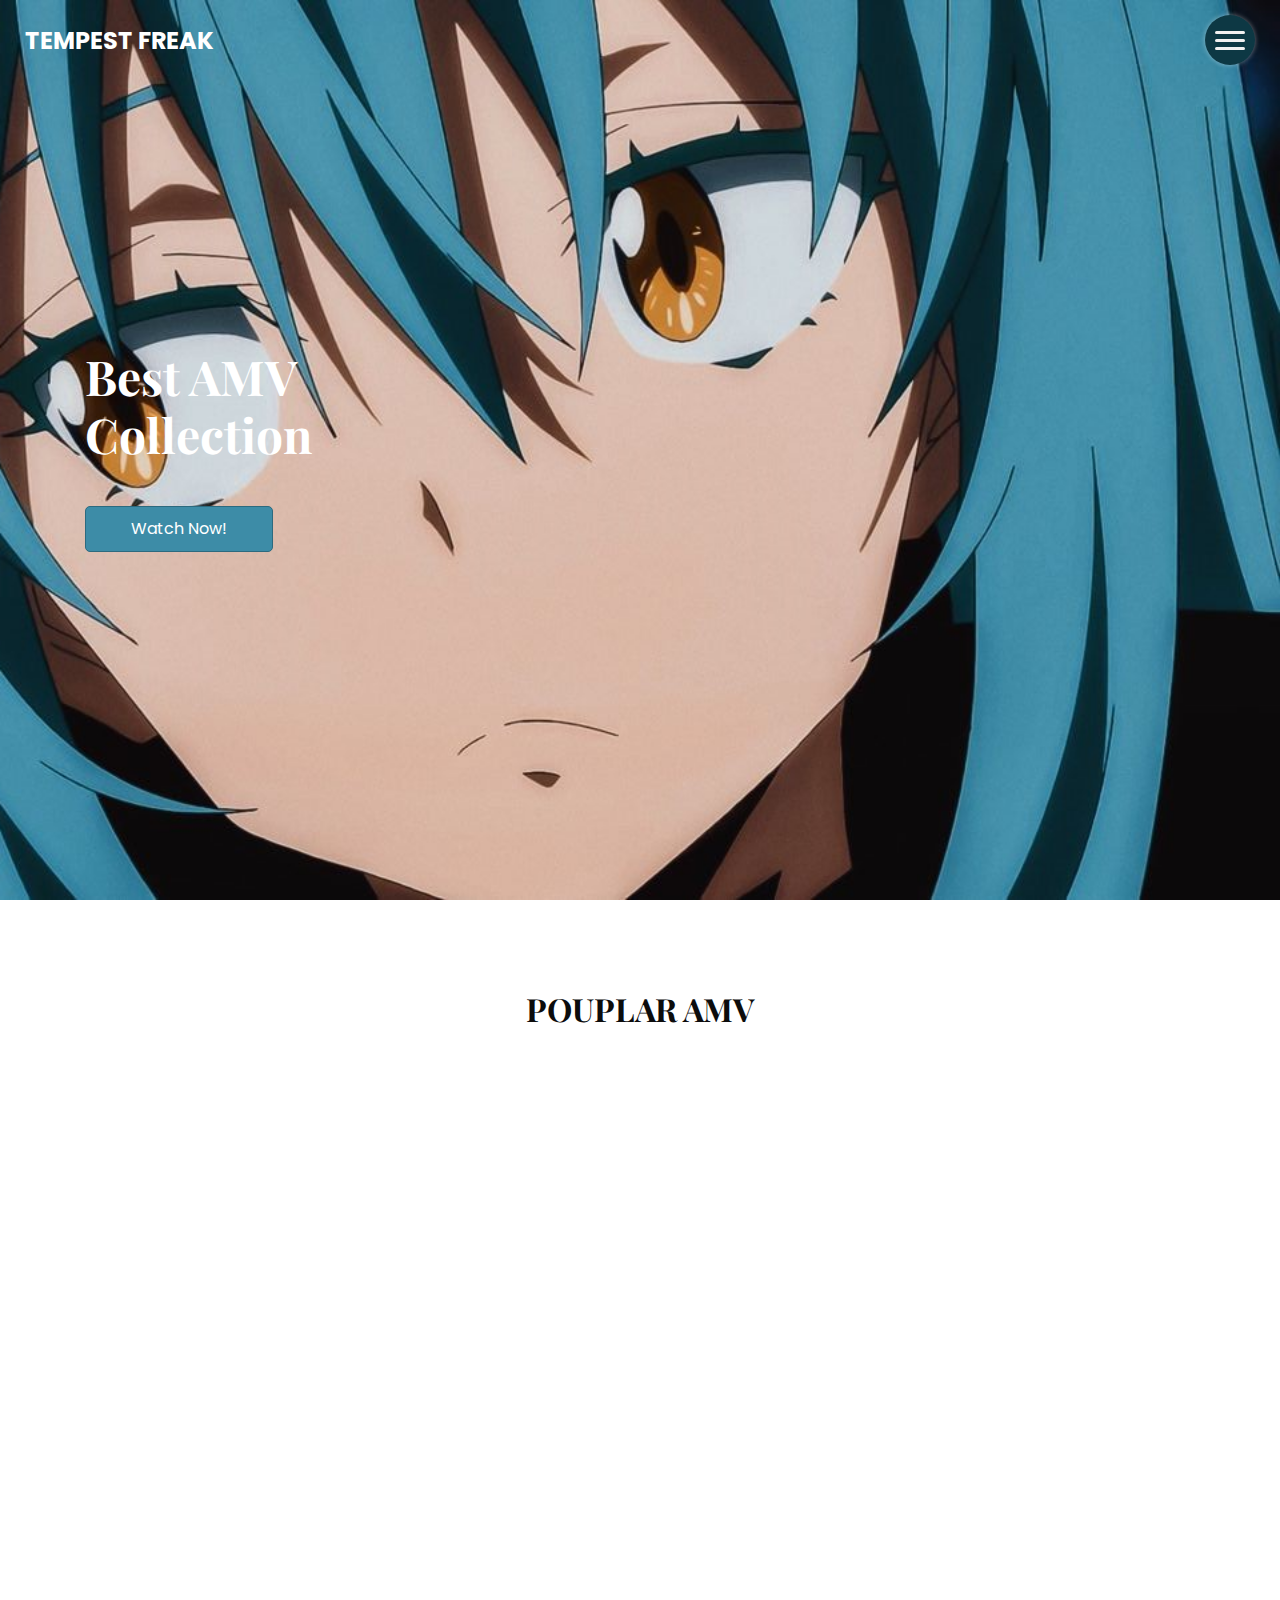
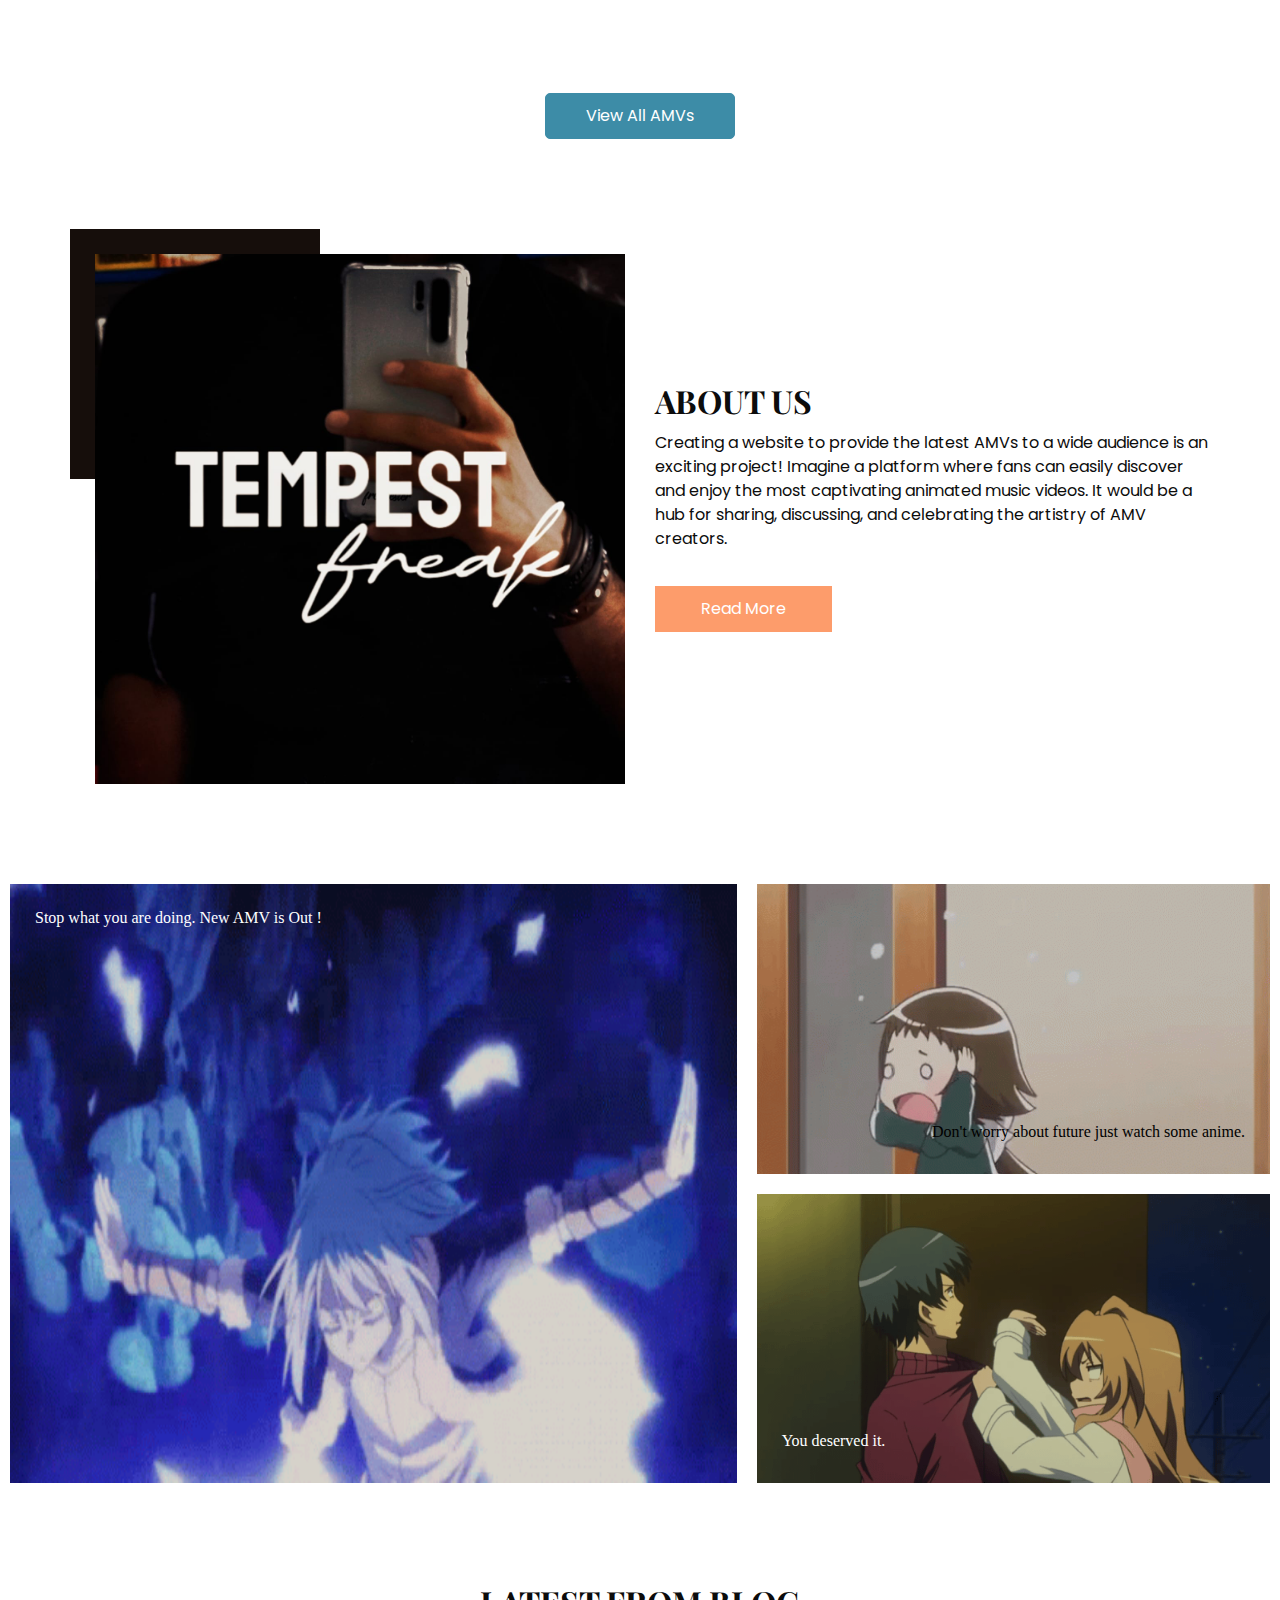
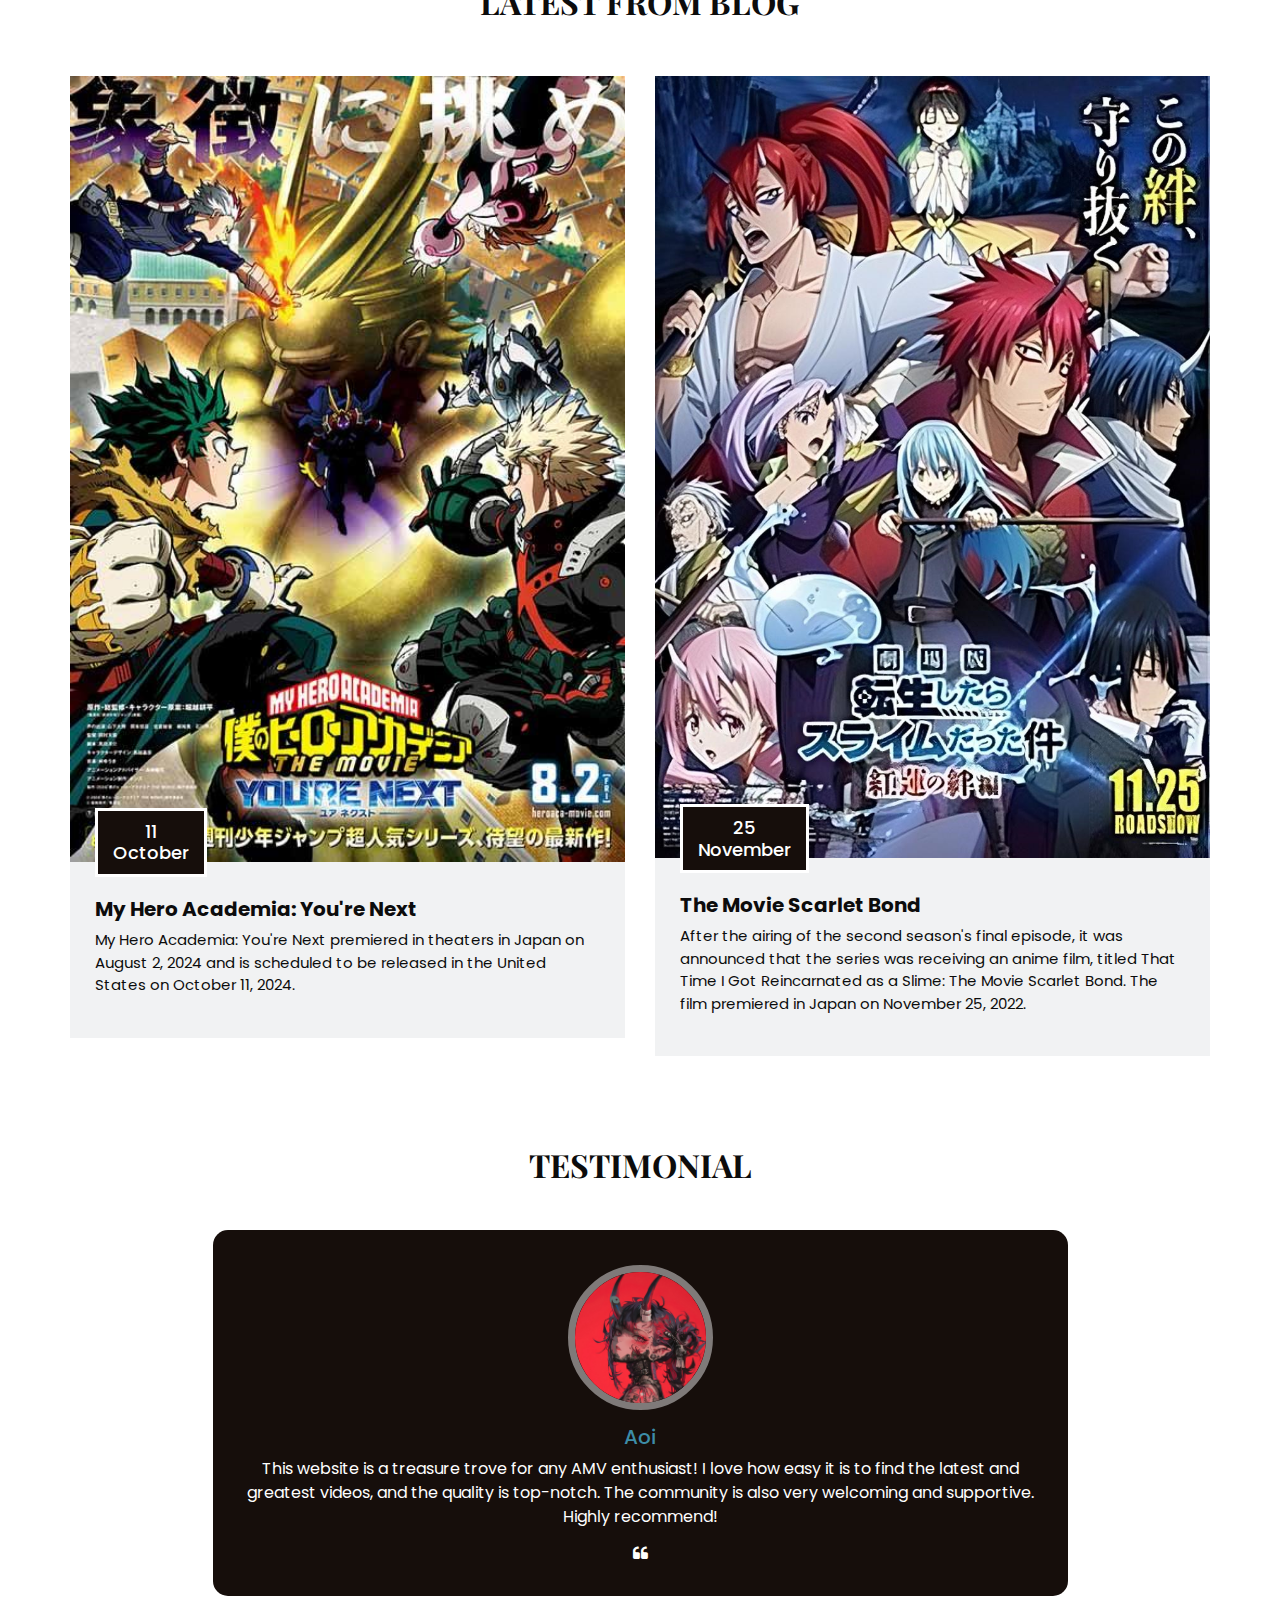
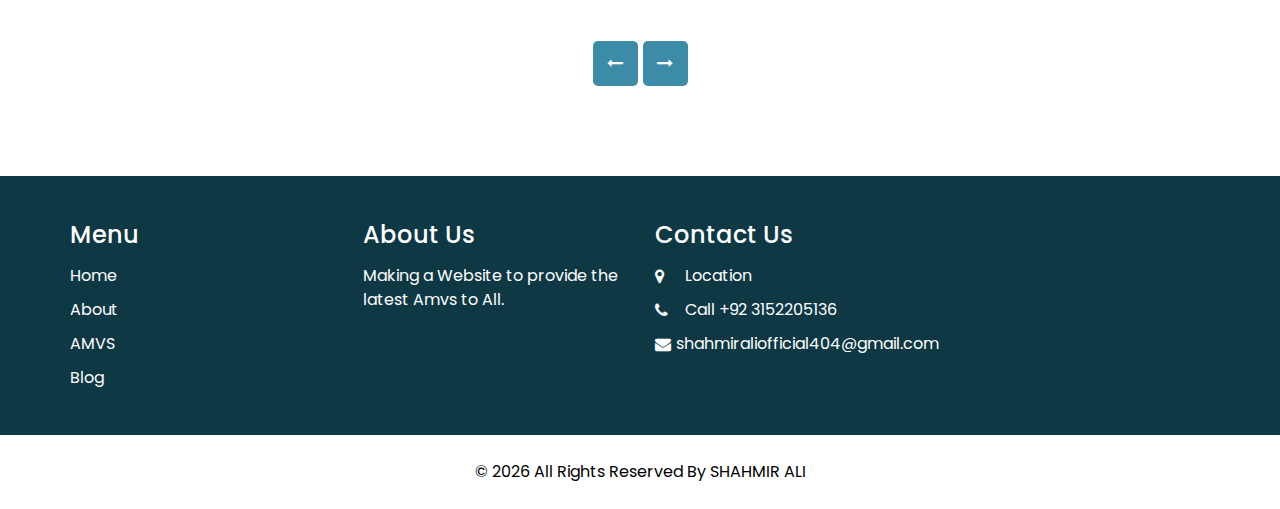
==== commit 1f80ddf1: "Update index.html" ====
--- a/index.html
+++ b/index.html
@@ -14,6 +14,8 @@
   <meta name="author" content="" />
 
   <title>Tempest Freak</title>
+  <script async src="https://pagead2.googlesyndication.com/pagead/js/adsbygoogle.js?client=ca-pub-5728606634206585"
+     crossorigin="anonymous"></script>
     <script async src="https://pagead2.googlesyndication.com/pagead/js/adsbygoogle.js?client=ca-pub-5728606634206585"
      crossorigin="anonymous"></script>
   <!-- bootstrap core css -->
